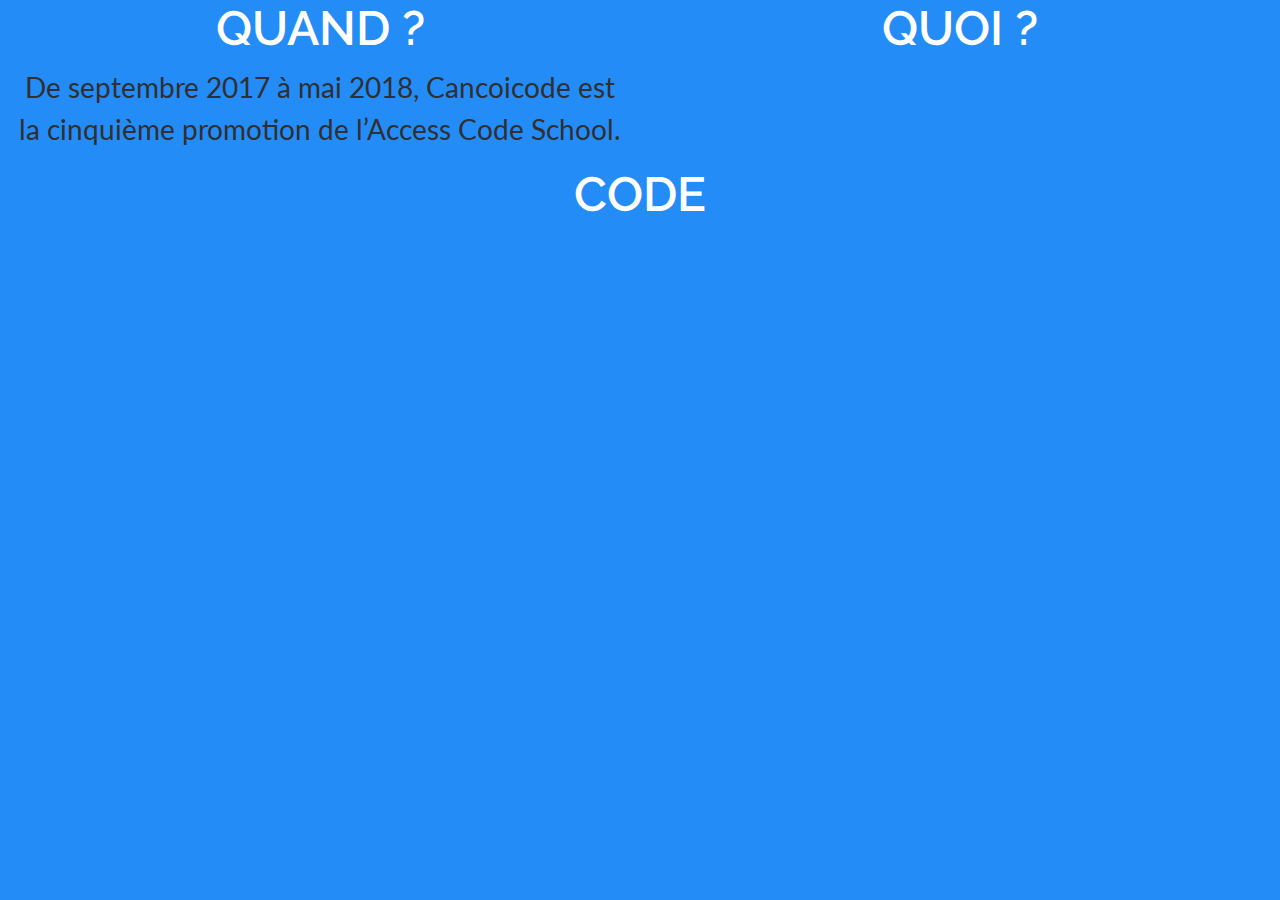
==== about.html @ 375830fc "accueil" ====
<!DOCTYPE html>
<html lang="en">
<head>
	<meta charset="UTF-8">
	<meta name="viewport" content="width=device-width, initial-scale=1, shrink-to-fit=no">
	<title>Blog Cancaicode</title>
	<link rel="stylesheet" href="assets/css/bootstrap.min.css">
	<link rel="stylesheet" href="assets/css/style.css">
	<link rel="stylesheet" media="screen" href="assets/css/media.css" />

</head>
<body>
	
<div class="container-fluid">

		<div class="row">
		  <div class="col-6 text-center quand">
		  	<h3>QUAND ?</h3>
		  	<p id="quand">De septembre 2017 à mai 2018, 
	Cancoicode est la cinquième promotion de l’Access Code School.</p>
		  </div>
		  <div class="col-6 text-center quoi">
		  	<h3>QUOI ?</h3>
		  </div>
		</div>
		<div class="row">
	  		<div class="col-12 text-center code">
	  			<h3>CODE</h3>
	  		</div>
		</div>

</div>


<script type="text/javascript" src="assets/js/jquery.js"></script>

<script type="text/javascript" src="assets/js/bootstrap.min.js"></script>
	
</body>
</html>
---- assets/css/style.css ----
body{
	margin: 0;
	padding: 0;
	width: 100%;
	height: 100vh;
	background-color: #248cf6;
}
@font-face {

    font-family: 'coolvetica_rg';
    src: url('../fonts/coolvetica rg.ttf');

}
@font-face {

    font-family: 'Lato-Regular';
    src: url('../fonts/Lato-Regular.ttf');

}
@font-face {

    font-family: 'Raleway-SemiBold';
    src: url('../fonts/Raleway-SemiBold.ttf');

}
.navbar {
	background-color: #248cf6 !important;
	width: 100%;
	height: 100vh;
	font-family: 'Lato-Regular';
	font-size: 2rem;		
}
ul{
	padding-top: 30px;
	padding-bottom: 50px;
	border-right: 5px solid #367fc9;
}
a{		
	color: white !important;
}
h1{
	font-family: 'coolvetica_rg';
	font-size: 10rem;
	font-weight: bold;
}
.titre{
margin: auto;
color: white;
}
#stitre{
	font-family: 'Lato-Regular';
	font-size: 5rem;
	font-weight: bold;
}

/*===   about ====*/
h3{
font-family: 'Raleway-SemiBold';
color: white;
font-size: 48px;
}
#quand{
	font-size: 28px;
	font-family: 'Lato-Regular';
	color: #302f31;
}
---- assets/css/media.css ----
@media (max-width: 480px) {

	h1{
		font-size: 40px;
	}
	.titre{
		padding-left: 23%;
	}
	#stitre{
		font-size: 20px;
	}
	.navbar{
		font-size: 15px;

	}
	ul{
		padding-right: 15px;
	}



}
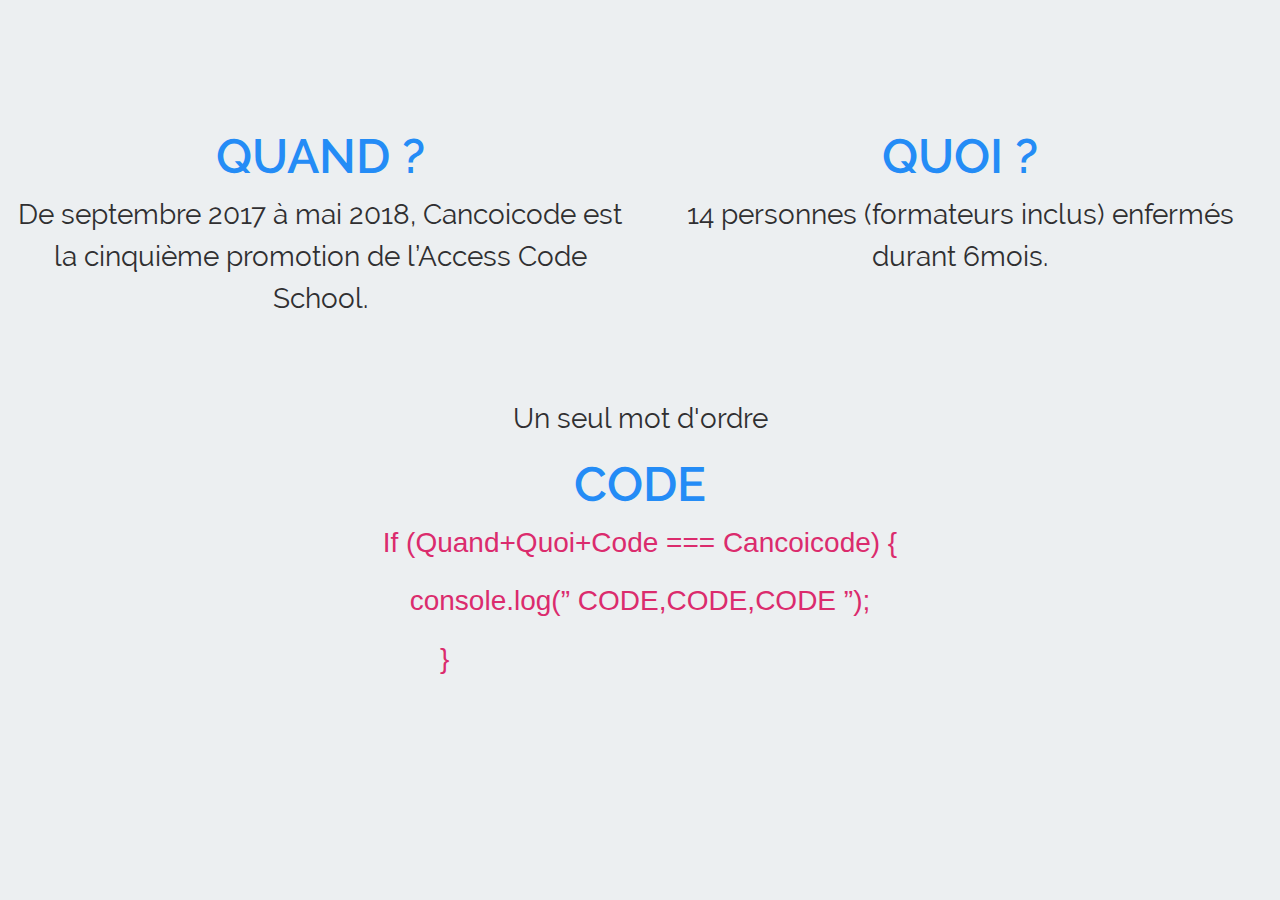
==== commit a5f75b33: "about" ====
--- a/about.html
+++ b/about.html
@@ -9,27 +9,37 @@
 	<link rel="stylesheet" media="screen" href="assets/css/media.css" />
 
 </head>
-<body>
+<body class="about">
 	
-<div class="container-fluid">
+<div class="container-fluid fin">
 
-		<div class="row">
-		  <div class="col-6 text-center quand">
+
+		<div class="row ">
+		  <div class="col-6 text-center quand ">
 		  	<h3>QUAND ?</h3>
 		  	<p id="quand">De septembre 2017 à mai 2018, 
 	Cancoicode est la cinquième promotion de l’Access Code School.</p>
 		  </div>
 		  <div class="col-6 text-center quoi">
 		  	<h3>QUOI ?</h3>
+		  	<p id="quoi">14 personnes (formateurs inclus) enfermés durant 6mois.</p>
 		  </div>
 		</div>
-		<div class="row">
+		<div class="row fin1">
 	  		<div class="col-12 text-center code">
+	  			<p class="mot">Un seul mot d'ordre</p>
 	  			<h3>CODE</h3>
+	  			<p class="if">If (Quand+Quoi+Code === Cancoicode) { </p>
+				<p class="if">console.log(” CODE,CODE,CODE ”);</p>
+				<p class="if text-left chevron">}</p>
+
+		
+
 	  		</div>
 		</div>
 
 </div>
+
 
 
 <script type="text/javascript" src="assets/js/jquery.js"></script>
--- a/assets/css/style.css
+++ b/assets/css/style.css
@@ -21,6 +21,12 @@
 
     font-family: 'Raleway-SemiBold';
     src: url('../fonts/Raleway-SemiBold.ttf');
+
+}
+@font-face {
+
+    font-family: 'raleway-regular';
+    src: url('../fonts/raleway-regular.ttf');
 
 }
 .navbar {
@@ -54,14 +60,42 @@
 }
 
 /*===   about ====*/
+.about{
+	background-color: #eceff1;
+}
+.fin{
+	padding-top: 10%;
+}
 h3{
 font-family: 'Raleway-SemiBold';
-color: white;
+color: #248cf6;
 font-size: 48px;
 }
-#quand{
+
+#quand{	
 	font-size: 28px;
-	font-family: 'Lato-Regular';
+	font-family: 'raleway-regular';
+	color: #302f31;	
+}
+#quoi{	
+	font-size: 28px;
+	font-family: 'raleway-regular';
+	color: #302f31;	
+}
+.fin1{
+	padding-top: 5%;
+}
+.mot{
+	font-size: 28px;
+	font-family: 'raleway-regular';
 	color: #302f31;
 }
+.if{
+	color: #db2b6d;
+	font-size: 28px;
 
+}
+.chevron{
+	margin-left: 34%;
+}
+
--- a/assets/css/media.css
+++ b/assets/css/media.css
@@ -16,6 +16,26 @@
 	ul{
 		padding-right: 15px;
 	}
+	/*===   about ====*/
+	h3{
+	font-size: 28px;
+	}
+
+	#quand{	
+		font-size: 15px;
+	}
+	#quoi{
+		font-size: 15px;
+	}
+	.mot{
+	font-size: 15px;
+	}
+	.if{
+		font-size: 15px;
+	}
+	.chevron{
+		margin-left: 9%;
+	}
 
 
 
